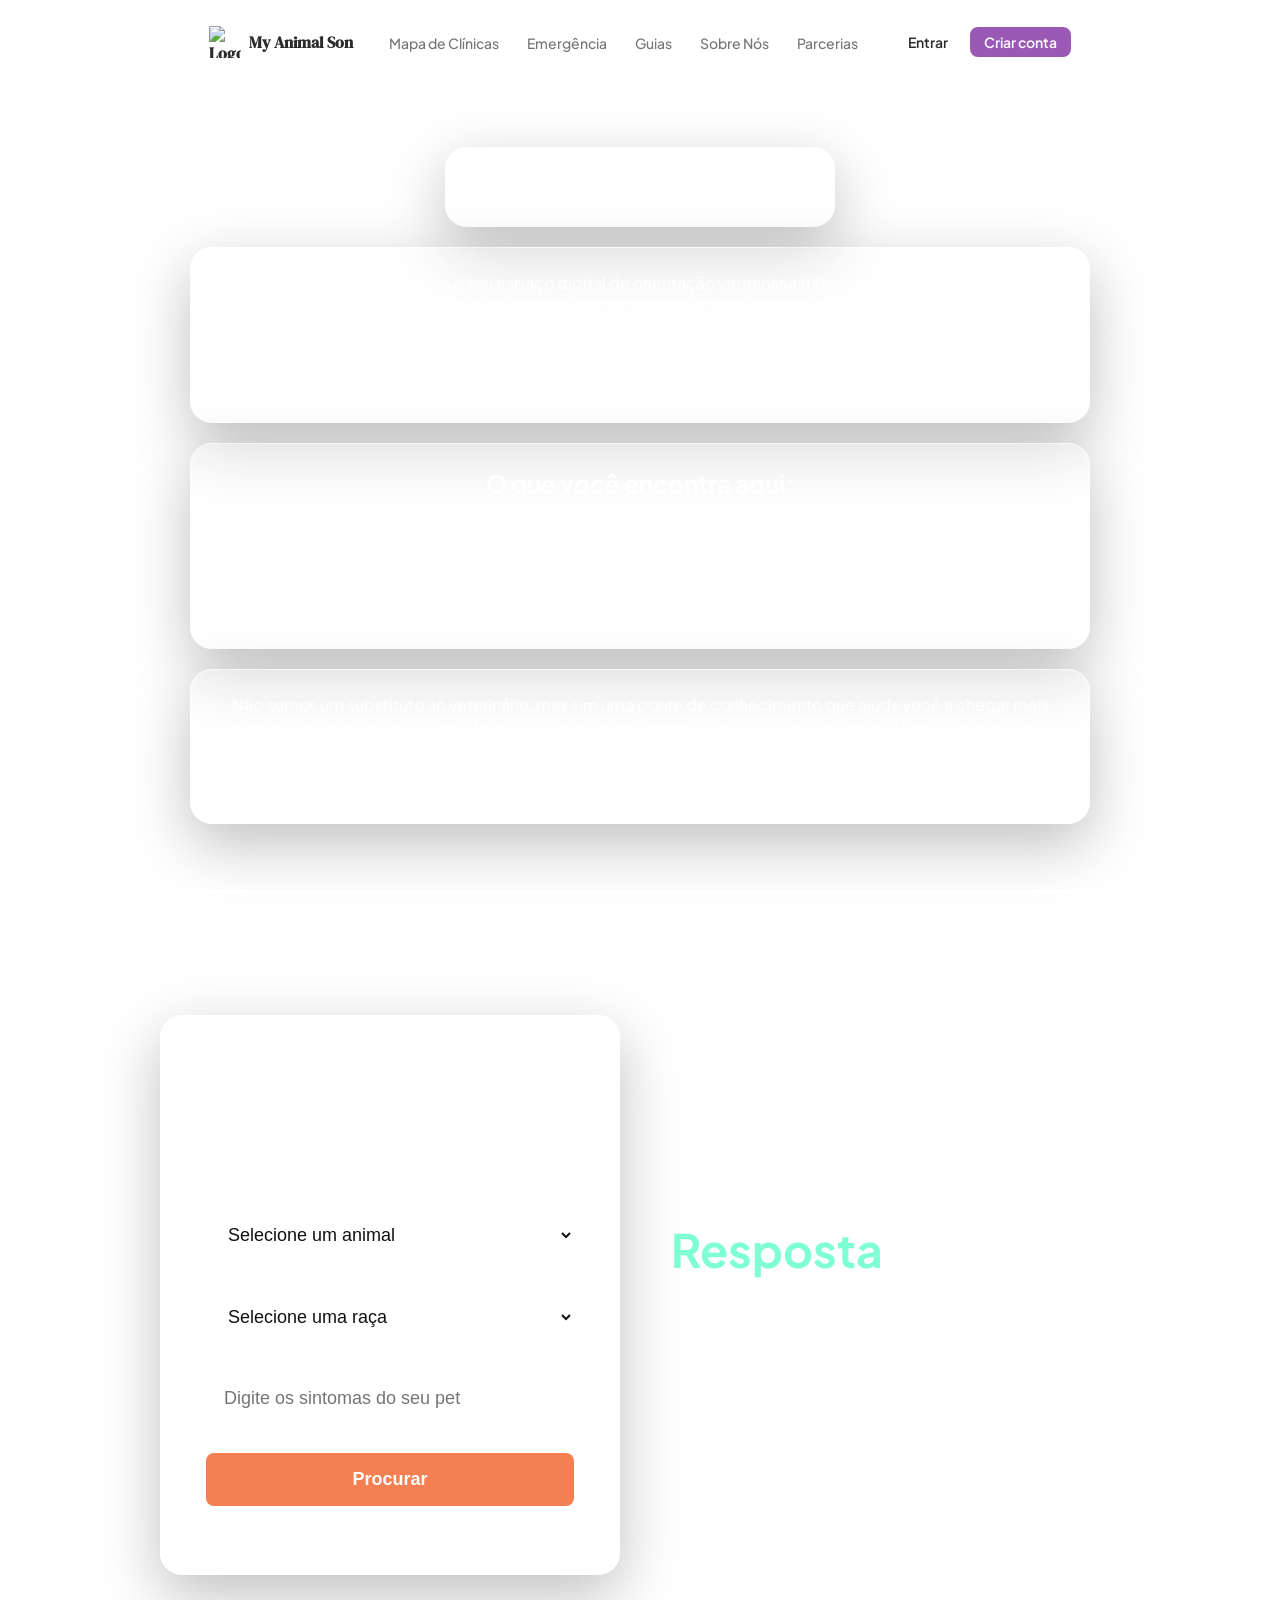
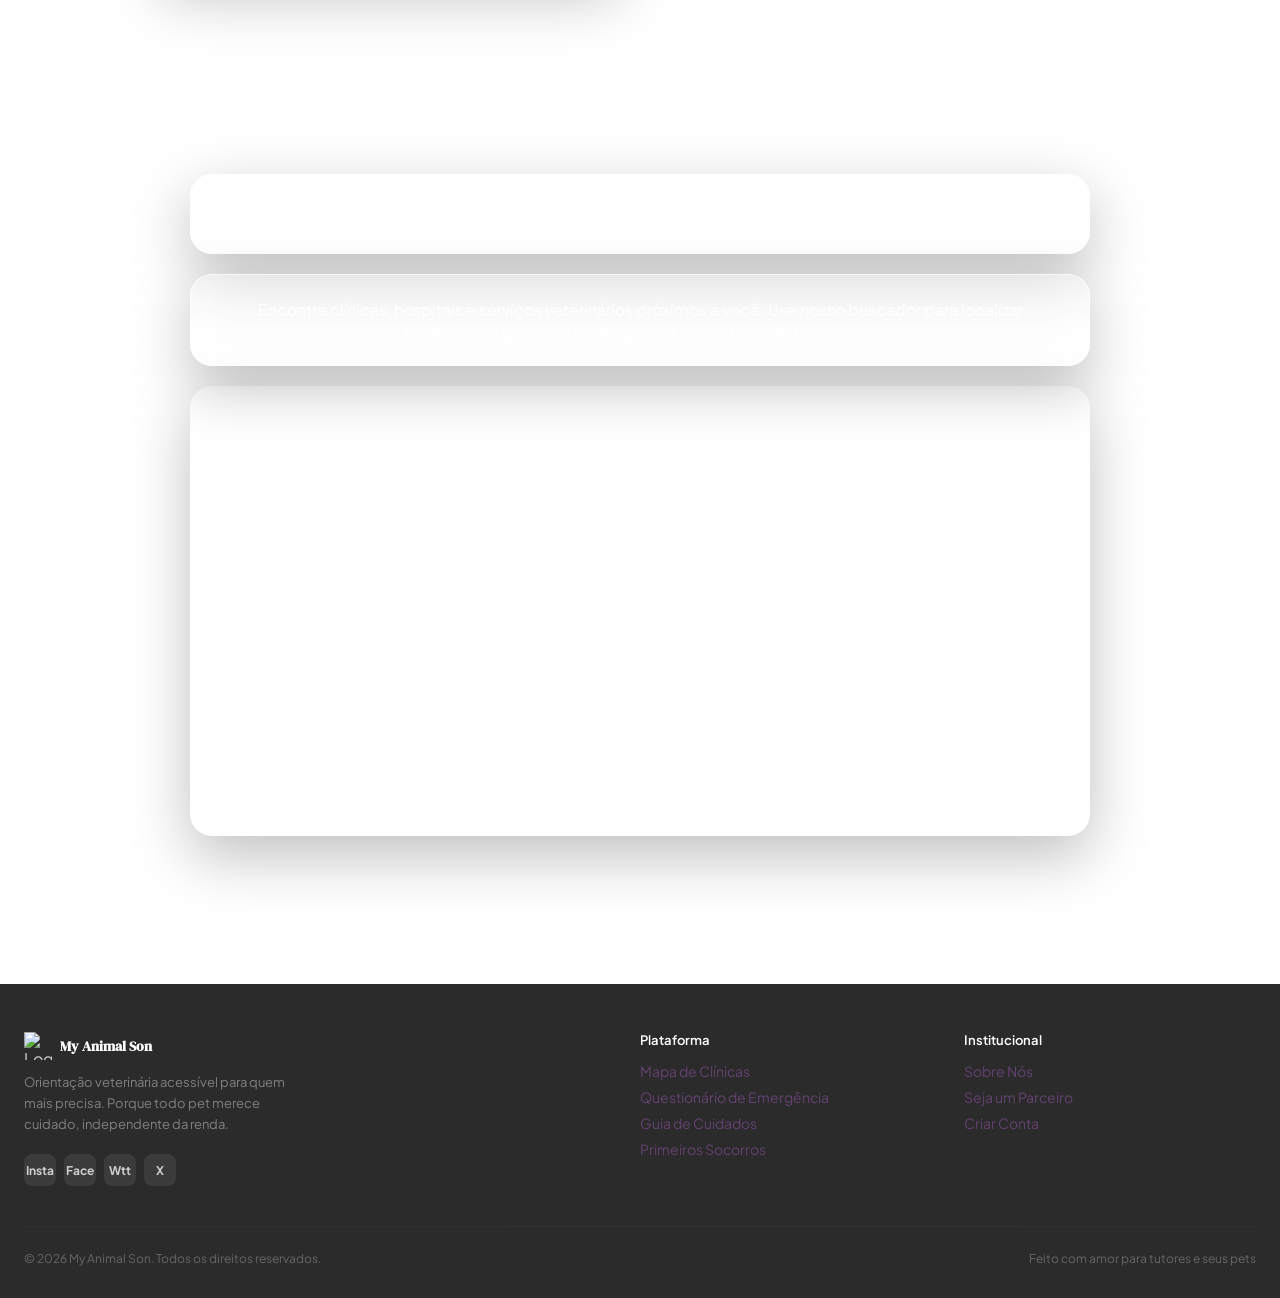
==== home/index.html @ 8e2acf1d "att" ====
<!DOCTYPE html>
<html lang="pt-br">
<head>
    <meta charset="UTF-8">
    <meta name="viewport" content="width=device-width, initial-scale=1.0">
    <title>My Animal Son</title>
    <link rel="stylesheet" href="index.css">
</head>
<body>
    <nav id="navbar">
        <div class="nav-logo">
            <a href="../home/index.html" class="logo">
                <img src="../logotipo.png" alt="Logo" id="logonav">
                <span>My Animal Son</span>
            </a>

            <ul id="navmenu">
                <li><a href="../mapaclinica/mapaclinica.html">Mapa de Clínicas</a></li>
                <li><a href="../emergencia/emergencia.html">Emergência</a></li>
                <li><a href="../guias/guias.html">Guias</a></li>
                <li><a href="../sobre/sobre.html">Sobre Nós</a></li>
                <li><a href="../parceiros/parceiro.html">Parcerias</a></li>
            </ul>

            <div class="btnentradas">
                <a href="../login/login.html" class="btn-login">Entrar</a>
                <a href="../criar sua conta/criarconta.html" class="btn-criar">Criar conta</a>
            </div>

            <button id="btnmenu" aria-label="Menu">&#9776;</button>
        </div>

          <!--separações divas para a gnt se achar - parte do menu de mobile-->
        <div id="menuMobile">
            <a href="../clinicas/clinicas.html">Mapa de Clínicas</a>
            <a href="../emergencia/emergencia.html">Emergência</a>
            <a href="../guias/guias.html">Guias</a>
            <a href="../sobre/sobre.html">Sobre Nós</a>
            <a href="../parcerias/parcerias.html">Parcerias</a>
            <hr>
            <a href="../login/login.html">Entrar</a>
            <a href="../cadastro/cadastro.html" class="btn-nav">Criar conta</a>
        </div>
    </nav>

        <!--separações divas para a gnt se achar - parte principal de cima-->
    <main>
        <section class="sobre" id="sobre">
            <h1>Bem-vindo ao My Animal Son</h1>
            <p>Bem-vindo ao My Animal Son, o seu espaço digital de orientação veterinária básica e facilitadora de cuidados com pets.
            Criamos este site com o objetivo de democratizar o acesso a informações confiáveis e práticas sobre saúde animal. Sabemos que, muitas vezes, dúvidas simples sobre o bem-estar do seu cão, gato ou outro pet surgem fora do horário de atendimento clínico ou antes mesmo de uma consulta. Por isso, oferecemos conteúdo claro, direto e baseado em conhecimentos veterinários consolidados para ajudar tutores a tomarem as melhores decisões no dia a dia.
            </p>
            <ul>
                <h2>O que você encontra aqui:</h2>
                <li>Orientações básicas de saúde e bem-estar — sinais de alerta, primeiros socorros, vacinação, nutrição, higiene e prevenção de doenças comuns.</li>
                <li>Facilidade no acesso a serviços — informações atualizadas sobre tipos de atendimentos veterinários, especialidades, emergências 24h, clínicas parceiras e como agendar consultas com mais agilidade.</li>
                <li>Dicas práticas para tutores de primeira viagem ou para quem deseja cuidar melhor do seu companheiro de quatro (ou mais) patas.</li>
            </ul>
            <p>Não somos um substituto ao veterinário, mas sim uma ponte de conhecimento que ajuda você a chegar mais preparado e consciente na consulta, além de auxiliar na prevenção e no cuidado rotineiro.
            Nosso compromisso é com a informação responsável, a saúde animal e o fortalecimento da relação entre tutores e profissionais veterinários. Acreditamos que pets mais saudáveis e tutores mais bem informados geram uma convivência mais feliz e longeva.
            Seja bem-vindo! Cuide com amor, informe-se com qualidade.
            </p>
        </section>

        <section class="orientacoes" id="orientacoes">
            <div class="orientacoes-conteudo">
            <form>
                <h2>Orientações Veterinárias</h2>
                <select name="animais">
                    <option value="">Selecione um animal</option>
                    <option value="cachorro">Cachorro</option>
                    <option value="gato">Gato</option>
                    <option value="outro">Outro</option>
                </select>
                <select name="raça">
                    <option value="">Selecione uma raça</option>
                    <option value="pastor-alemão">Pastor Alemão</option>
                    <option value="labrador">Labrador</option>
                    <option value="siames">Siamês</option>
                    <option value="vira-lata">Vira-Lata</option>
                </select>
                <input type="search" name="sintomas" placeholder="Digite os sintomas do seu pet">
                <button type="submit">Procurar</button>
            </form>

            <div class="resposta-orientacao">
                <h2>Resposta</h2>
                <p>A orientação aparecera aqui depois da busca.</p>
            </div>
            </div>
        </section>

        <section class="locais" id="locais">
            <h2>Locais de Atendimento Veterinário</h2>
            <p>Encontre clínicas, hospitais e serviços veterinários próximos a você. Use nosso buscador para localizar profissionais qualificados e agendar consultas com facilidade.</p>
            
            <iframe src="https://www.google.com/maps/embed?pb=!1m18!1m12!1m3!1d3675.949831064981!2d-43.4682592!3d-22.878311599999996!2m3!1f0!2f0!3f0!3m2!1i1024!2i768!4f13.1!3m3!1m2!1s0x9bdfed5d38be57%3A0xd9e74e7c33a9e214!2sUniversidade%20Unisuam!5e0!3m2!1spt-BR!2sbr!4v1778852771147!5m2!1spt-BR!2sbr" width="600" height="450" style="border:0;" allowfullscreen="" loading="lazy" referrerpolicy="no-referrer-when-downgrade"></iframe>
        </section>
    </main>


    <!--separações divas para a gnt se achar - rotas de cores(gratuito 24grs, baixo custo)-->







    <!--separações divas para a gnt se achar - parte da carteira digital-->





    <!--separações divas para a gnt se achar - o rodape-->
    <footer id="rodape">
        <div class="container">
            <div class="rodape-grid">

                <div class="rodape-marca">
                    <div class="logo-rodape">
                        <img src="../imagens/logotipo.png" alt="Logo">
                        <span>My Animal Son</span>
                    </div>
                    <p>Orientação veterinária acessível para quem mais precisa. Porque todo pet merece cuidado, independente da renda.</p>
                    <div class="redes-sociais">
                        <!--precisa colocar as fotinhas depois-->
                        <a href="#" aria-label="Instagram">Insta</a>
                        <a href="#" aria-label="Facebook">Face</a>
                        <a href="#" aria-label="WhatsApp">Wtt</a>
                        <a href="#" aria-label="Twitter">X</a>
                    </div>
                </div>

                <div class="rodape-col">
                    <h4>Plataforma</h4>
                    <a href="../clinicas/clinicas.html">Mapa de Clínicas</a>
                    <a href="../emergencia/emergencia.html">Questionário de Emergência</a>
                    <a href="../guias/guias.html">Guia de Cuidados</a>
                    <a href="../guias/guias.html">Primeiros Socorros</a>
                </div>

                <div class="rodape-col">
                    <h4>Institucional</h4>
                    <a href="../sobre/sobre.html">Sobre Nós</a>
                    <a href="../parcerias/parcerias.html">Seja um Parceiro</a>
                    <a href="../cadastro/cadastro.html">Criar Conta</a>
                </div>

            </div>

            <div class="rodape-direito">
                <span>© 2026 My Animal Son. Todos os direitos reservados.</span>
                <span>Feito com amor para tutores e seus pets</span>
            </div>
        </div>
    </footer>

    <script src="aprendendo.js"></script>
</body>
</html>
---- home/index.css ----
@import url('https://fonts.googleapis.com/css2?family=DM+Serif+Display:ital@0;1&family=Fraunces:ital,opsz,wght@0,9..144,100..900;1,9..144,100..900&family=Plus+Jakarta+Sans:ital,wght@0,200..800;1,200..800&display=swap');

@import url('https://fonts.googleapis.com/css2?family=DM+Serif+Display:ital@0;1&family=Fraunces:ital,opsz,wght@0,9..144,100..900;1,9..144,100..900&display=swap');


* {
    margin: 0;
    padding: 0;
    box-sizing: border-box;
}

body {
    font-family: "Plus Jakarta Sans", sans-serif;
    color: #2b2b2b;
    background: #ffffff;
}

main {
    background-color: white;
    padding: 10px;
    padding-top: 80px;
}

html {
    scroll-behavior: smooth;
}

    /* ── separações divas para a gnt se achar - nav ── */

#navbar {
    display: flex;        
    justify-content: space-between;   
    background-color: rgba(255, 255, 255, 0.96);
    padding: 10px 30px;
    position: fixed;
    top: 0;
    left: 0;
    width: 100%;
    z-index: 1000;
}

.nav-logo {
    height: 4rem;
    margin: 0 auto;
    max-width: 1200px;
    padding: 0 1.5rem;
    display: flex;
    align-items: center;
    gap: 1.5rem
    
}

#logonav {
    width: 32px;
    height: 32px;
}

.logo {
   display: flex;
   align-items: center;
   gap: 0.5rem;
   font-family: "DM Serif Display", serif;
   font-weight: 700;
   font-size: 1rem;
   color: #2b2b2b;

}

a {
    text-decoration: none; 
}

#navmenu {
    display: flex;
    align-items: center;
    gap: 0.25rem;
    list-style: none;
    flex: 1;
    justify-content: center;
}

#navmenu a {
    padding: 0.375rem 0.75rem;
    border-radius: 8px;
    font-size: 0.875rem;
    font-weight: 500;
    color: rgba(43, 43, 43, 0.65);
    transition: all 0.15s;

}

#navmenu a:hover,
#navmenu a.ativo {
    color: #9B59B6;
    background-color: rgba(155, 89, 182, 0.1);
}
.btnentradas {
    display: flex;
    align-items: center;
    gap: 0.5rem;
}

.btn-login {
    padding: 0.375rem 0.875rem;
    border-radius: 8px;
    font-size: 0.875rem;
    font-weight: 600;
    color: #2b2b2b;
    background: none;
    transition: background 0.15s;
}

.btn-login:hover { background: #f3eef9; }

.btn-criar {
    padding: 0.375rem 0.875rem;
    border-radius: 8px;
    font-size: 0.875rem;
    font-weight: 600;
    background: #9B59B6;
    color: #ffffff;
    transition: background 0.15s;
}

.btn-criar:hover { background: #985986; }

#btnmenu {
    display: none;
    background: none;
    border: none;
    font-size: 1.25rem;
    cursor: pointer;
    color: #807f7f;
}

#menuMobile {
    display: none;
    flex-direction: column;
    gap: 0.25rem;
    padding: 0.75rem 1.5rem 1rem;
    border-top: 1px solid #e8e2f0;
    background: #fff;
}

#menuMobile a,
#menuMobile button {
    display: block;
    padding: 0.625rem 0.75rem;
    border-radius: 8px;
    font-size: 0.875rem;
    font-weight: 500;
    color: rgba(43, 43, 43, 0.65);
    background: none;
    border: none;
    text-align: left;
    cursor: pointer;
    font-family: inherit;
    width: 100%;
}

#menuMobile a:hover { 
    background: #f3eef9; 
    color: #2b2b2b; 
}
#menuMobile hr { 
    border: none; 
    border-top: 1px solid #e8e2f0; 
    margin: 0.25rem 0; 
}
#menuMobile .btn-nav { 
    color: #fff; background: 
    #9B59B6; 
    display: block; 
    text-align: center; }

    /* ── separações divas para a gnt se achar - o tal do hero── */

.sobre,
.orientacoes,
.locais {
    min-height: 90vh;
    padding: 10px;
    display: flex;
    flex-direction: column;
    justify-content: center;
    gap: 20px;
    background-size: cover;
    background-position: center;
    background-repeat: no-repeat;
    border: 5px solid white;
    scroll-margin-top: 80px;
}

.sobre {
    align-items: center;
    text-align: center;
    color: white;
}

.sobre h1,
.sobre p,
.sobre ul {
    background-color: rgba(255, 255, 255, 0.16);
    backdrop-filter: blur(12px);
    border: 1px solid rgba(255, 255, 255, 0.65);
    padding: 24px;
    border-radius: 22px;
    max-width: 900px;
    list-style: none;
    box-shadow: 0 20px 60px rgba(0, 0, 0, 0.25);
}

.orientacoes {
    align-items: center;
    background-image: url(imagens/Orientacao2.jpg);
    color: white;
    position: relative;
}

.orientacoes-conteudo {
    width: 100%;
    max-width: 1100px;
    display: flex;
    justify-content: center;
    align-items: center;
    gap: 0;
}

.orientacoes form {
    width: 100%;
    max-width: 460px;
    min-height: 560px;
    display: flex;
    flex-direction: column;
    justify-content: center;
    gap: 28px;
    padding: 45px;
    background-color: rgba(255, 255, 255, 0.18);
    backdrop-filter: blur(12px);
    border: 1px solid rgba(255, 255, 255, 0.75);
    border-radius: 22px;
    box-shadow: 0 20px 60px rgba(0, 0, 0, 0.25);
    z-index: 2;
}

.orientacoes form h2 {
    font-size: 44px;
    line-height: 1.1;
    color: white;
}

.orientacoes select,
.orientacoes input {
    width: 100%;
    padding: 16px 18px;
    font-size: 18px;
    border: none;
    border-radius: 8px;
    background-color: white;
    color: #111;
}

.orientacoes button {
    width: 100%;
    padding: 16px;
    font-size: 18px;
    font-weight: bold;
    border: none;
    border-radius: 8px;
    background-color: #f47f52;
    color: white;
    cursor: pointer;
}

.resposta-orientacao {
    width: 100%;
    max-width: 520px;
    min-height: 500px;
    margin-left: -20px;
    padding: 80px 70px;
    display: flex;
    flex-direction: column;
    justify-content: center;
    background-color: rgba(255, 255, 255, 0.12);
    backdrop-filter: blur(10px);
    border: 1px solid rgba(255, 255, 255, 0.75);
    border-radius: 22px;
    color: white;
}

.resposta-orientacao h2 {
    font-size: 46px;
    color: #7fffd4;
    margin-bottom: 25px;
}

.resposta-orientacao p {
    font-size: 24px;
    line-height: 1.4;
}

.locais iframe {
    width: 100%;
    max-width: 900px;
    height: 450px;
    border-radius: 22px;
    border: 1px solid rgba(255, 255, 255, 0.75);
    box-shadow: 0 20px 60px rgba(0, 0, 0, 0.25);
}

.locais {
    align-items: center;
    text-align: center;
    background-image: url(imagens/Localizacao.jpg);
    color: white;
}

.locais h2,
.locais p {
    width: 100%;
    max-width: 900px;
    background-color: rgba(255, 255, 255, 0.16);
    backdrop-filter: blur(12px);
    border: 1px solid rgba(255, 255, 255, 0.65);
    padding: 24px;
    border-radius: 22px;
    box-shadow: 0 20px 60px rgba(0, 0, 0, 0.25);
}


    /* ── separações divas para a gnt se achar - o rodape── */

#rodape {
    background: #2b2b2b;
    color: rgba(255, 255, 255, 0.8);
    padding: 3rem 1.5rem 2rem;
    margin-top: 4rem;
}

.rodape-grid {
    display: grid;
    grid-template-columns: 2fr 1fr 1fr;
    gap: 2rem;
    margin-bottom: 2.5rem;
}

.logo-rodape {
    display: flex;
    align-items: center;
    gap: 0.5rem;
    margin-bottom: 0.75rem;
}

.logo-rodape img  { 
    width: 28px; 
    height: 28px; 
}
.logo-rodape span { 
    font-family: "DM Serif Display", serif;
   font-weight: 600; 
    color: #fff; 
    font-size: 0.9rem; 
}

.rodape-marca p {
    font-size: 0.8125rem;
    opacity: 0.5;
    line-height: 1.6;
    max-width: 18rem;
    color: rgba(255, 255, 255, 0.8);
    margin: 0;
}

.redes-sociais {
    display: flex;
    gap: 0.5rem;
    margin-top: 1.25rem;
}

.redes-sociais a {
    display: flex;
    align-items: center;
    justify-content: center;
    width: 2rem;
    height: 2rem;
    background: rgba(255, 255, 255, 0.08);
    border-radius: 8px;
    color: rgba(255, 255, 255, 0.75);
    font-size: 0.75rem;
    font-weight: 700;
    transition: background 0.15s;
}

.redes-sociais a:hover { 
    background: rgba(255, 255, 255, 0.18); 
}

.rodape-col h4 {
    font-size: 0.8125rem;
    font-family: "Plus Jakarta Sans", sans-serif;
    font-weight: 600;
    color: #fff;
    margin-bottom: 0.875rem;
}

.rodape-col a {
    display: block;
    font-size: 0.875rem;
    opacity: 0.5;
    margin-bottom: 0.5rem;
    color: #9B59B6;
    transition: opacity 0.15s;
}

.rodape-col a:hover { 
    opacity: 1; 
}

.rodape-direito {
    border-top: 1px solid rgba(255, 255, 255, 0.08);
    padding-top: 1.5rem;
    display: flex;
    justify-content: space-between;
    font-size: 0.75rem;
    opacity: 0.35;
    flex-wrap: wrap;
    gap: 0.5rem;
}

    /* ── separações divas para a gnt se achar - responsividade ── */
@media (max-width: 768px) {
    .orientacoes-conteudo {
        flex-direction: column;
        gap: 20px;
    }

    .orientacoes form,
    .resposta-orientacao {
        max-width: 100%;
        min-height: auto;
        margin-left: 0;
        padding: 30px;
    }

    .orientacoes form h2,
    .resposta-orientacao h2 {
        font-size: 34px;
    }

    .resposta-orientacao p {
        font-size: 18px;
    }

    .botao-menu {
        display: block;
        font-size: 28px;
        background: none;
        border: none;
        cursor: pointer;
    }

    .menu {
        display: none;
        background-color: white;
        position: fixed;
        top: 70px;
        left: 0;
        width: 100%;
    }

    .menu.ativo {
        display: block;
    }

    .lista-horizontal {
        flex-direction: column;
        gap: 0;
        padding: 15px 30px;
    }
    
    .lista-horizontal li {
    padding: 10px 0;
}
}
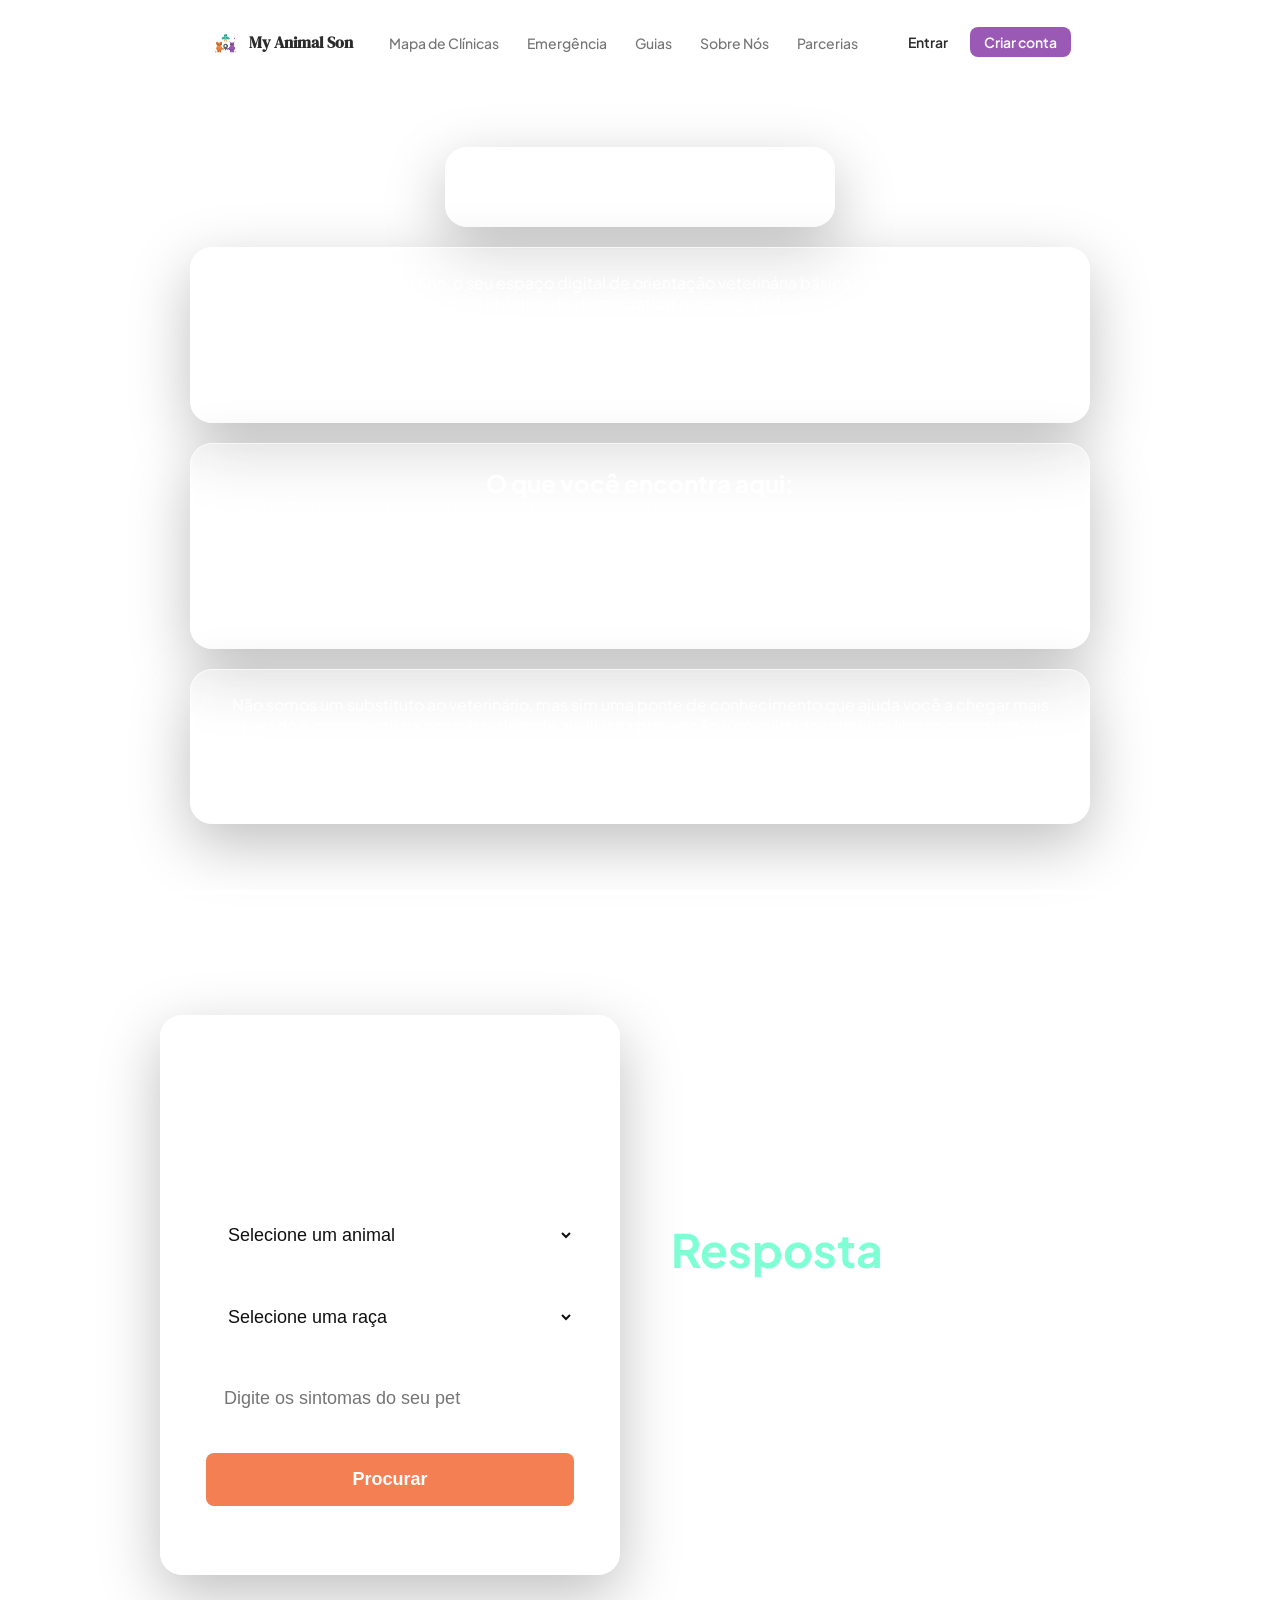
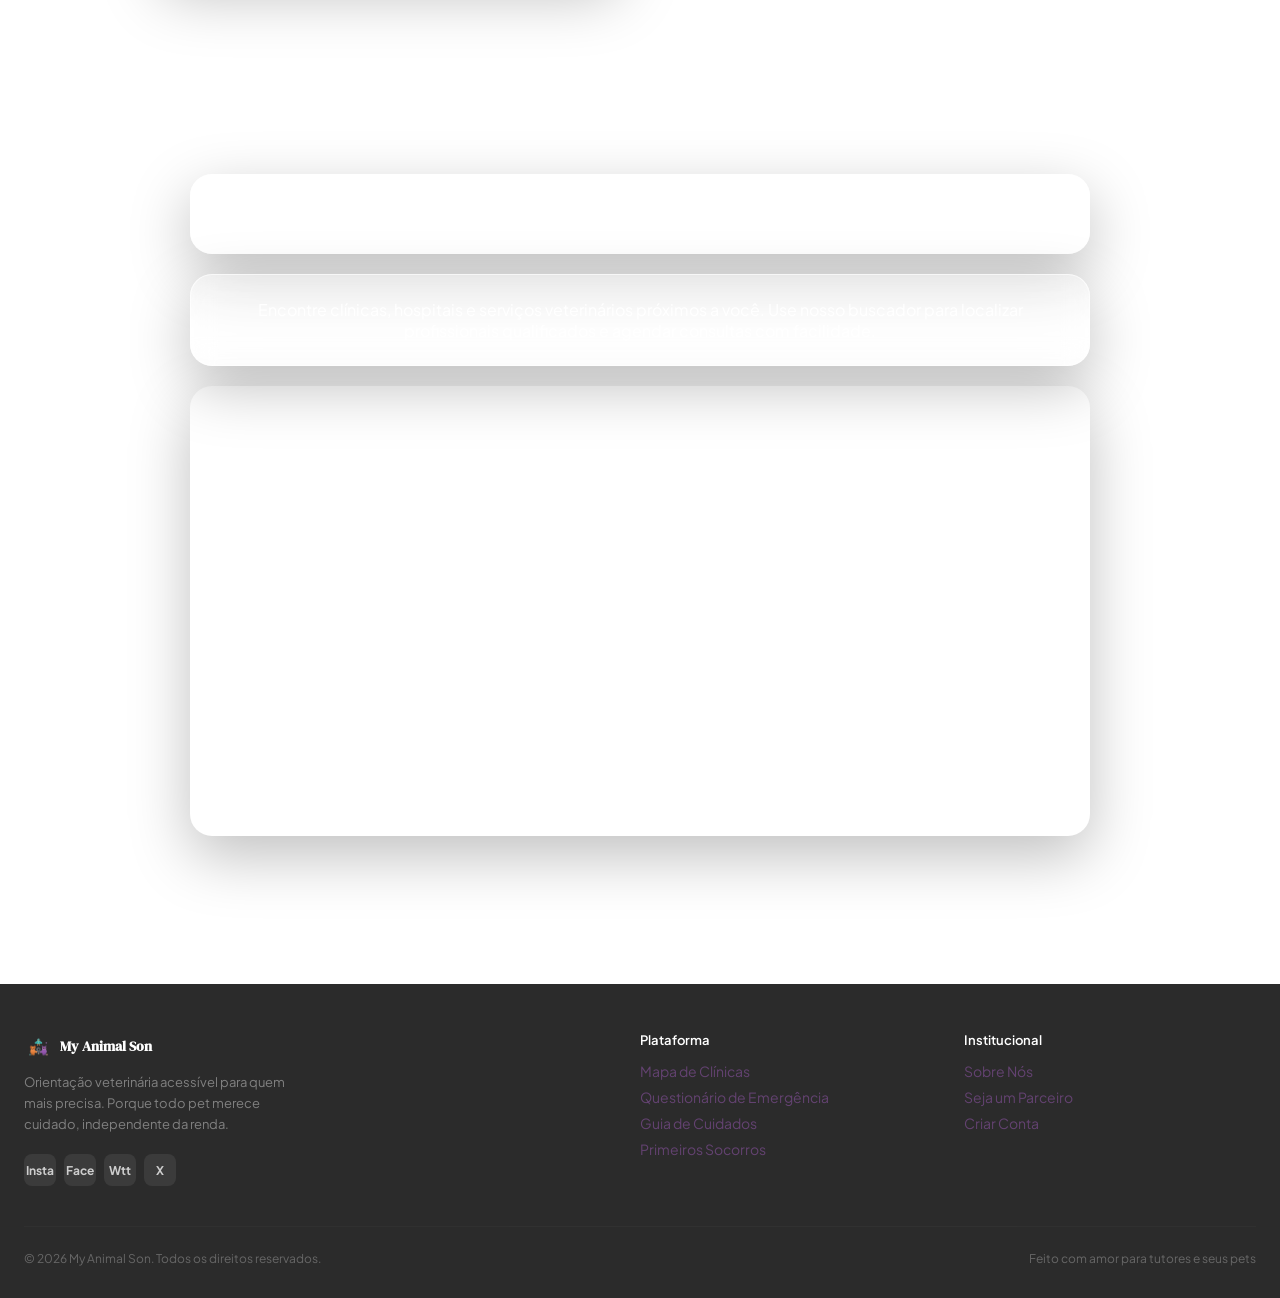
==== commit 336b6e49: "Update index.html" ====
--- a/home/index.html
+++ b/home/index.html
@@ -4,7 +4,7 @@
     <meta charset="UTF-8">
     <meta name="viewport" content="width=device-width, initial-scale=1.0">
     <title>My Animal Son</title>
-    <link rel="stylesheet" href="index.css">
+    <link rel="stylesheet" href="../home/index.css">
 </head>
 <body>
     <nav id="navbar">
